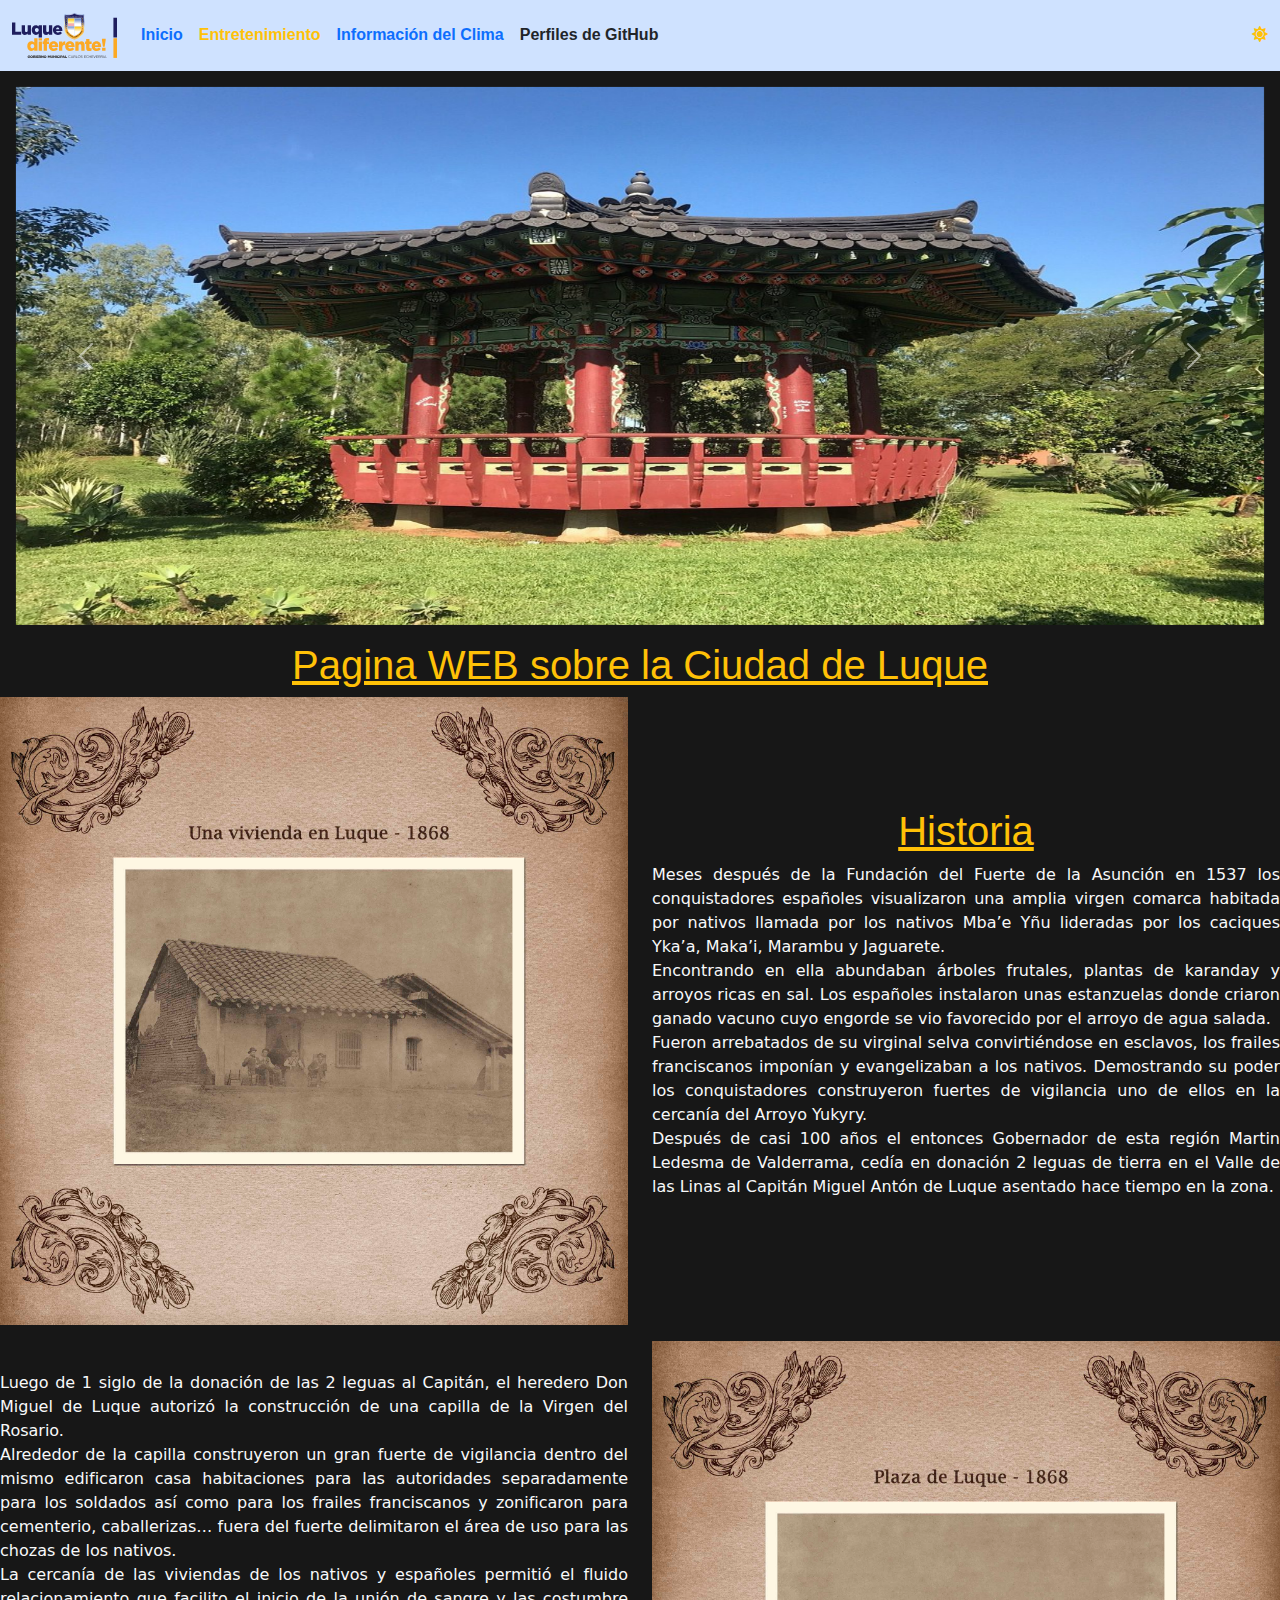
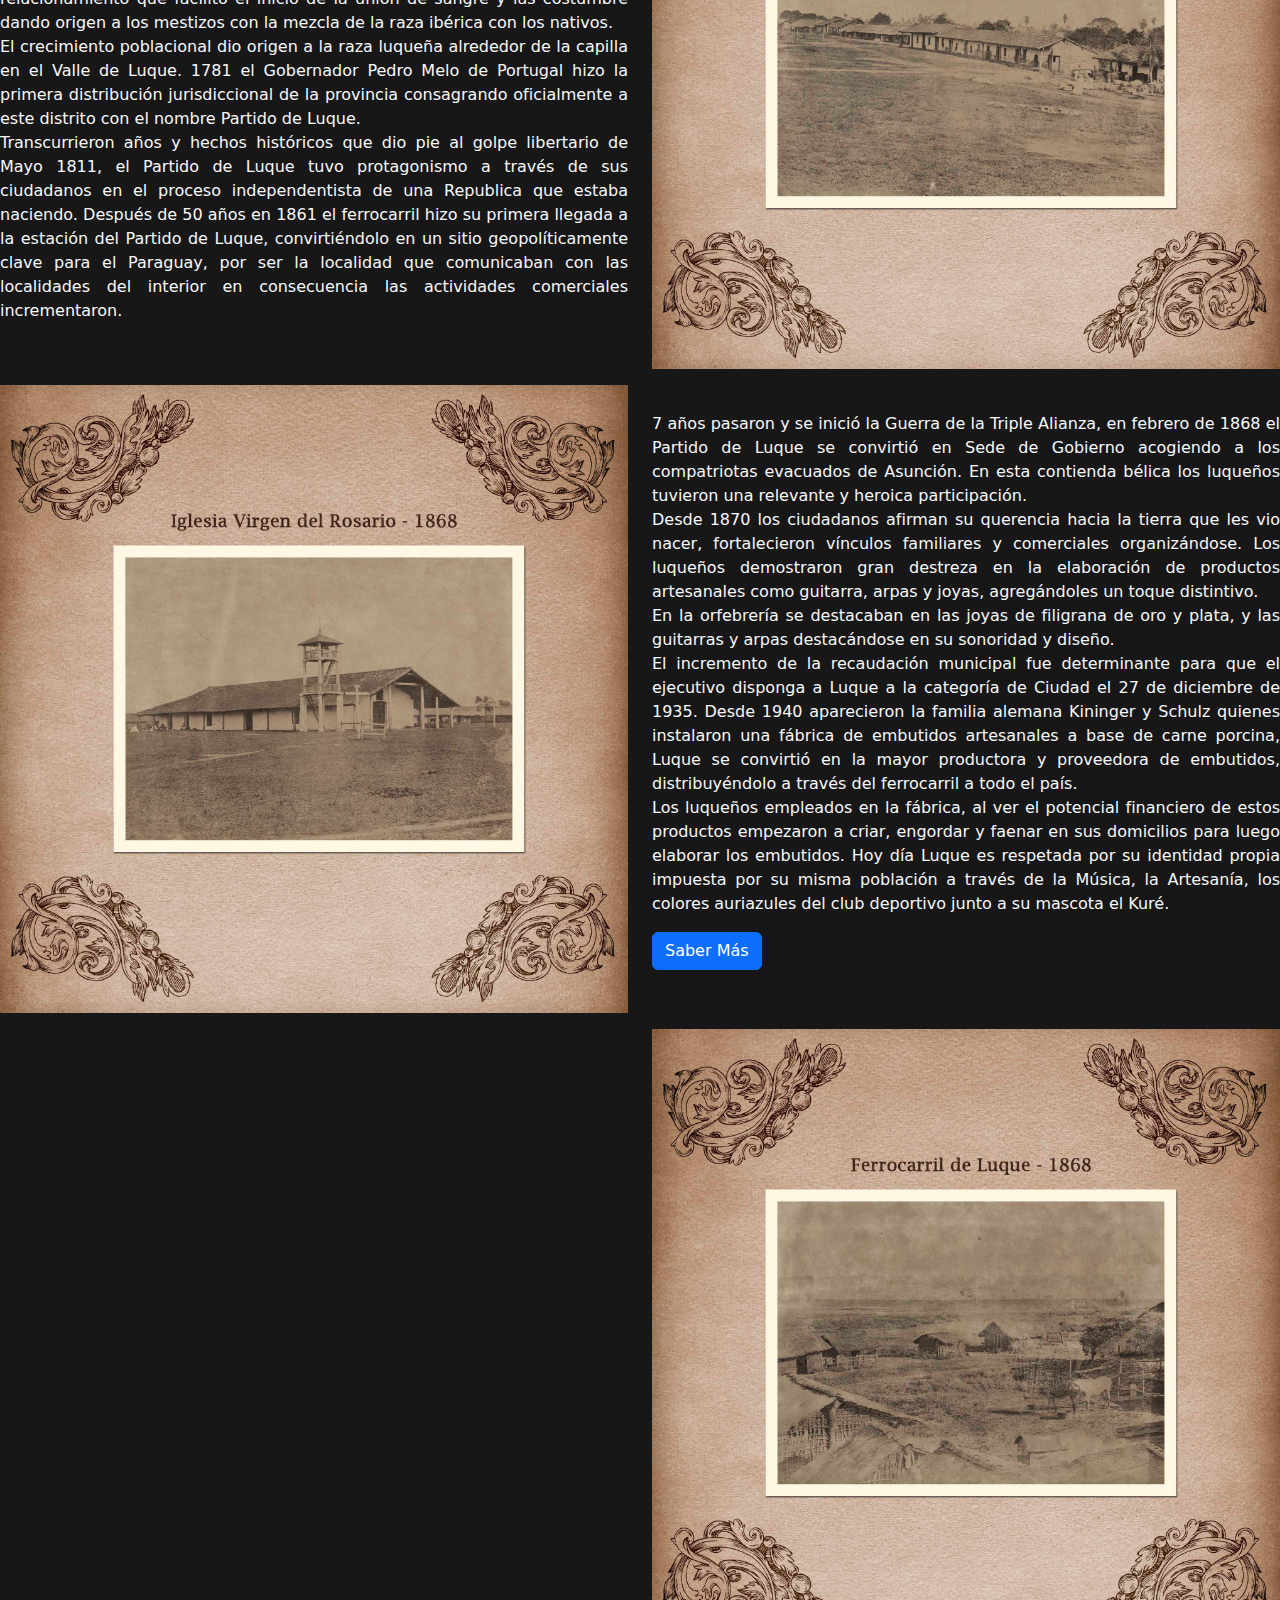
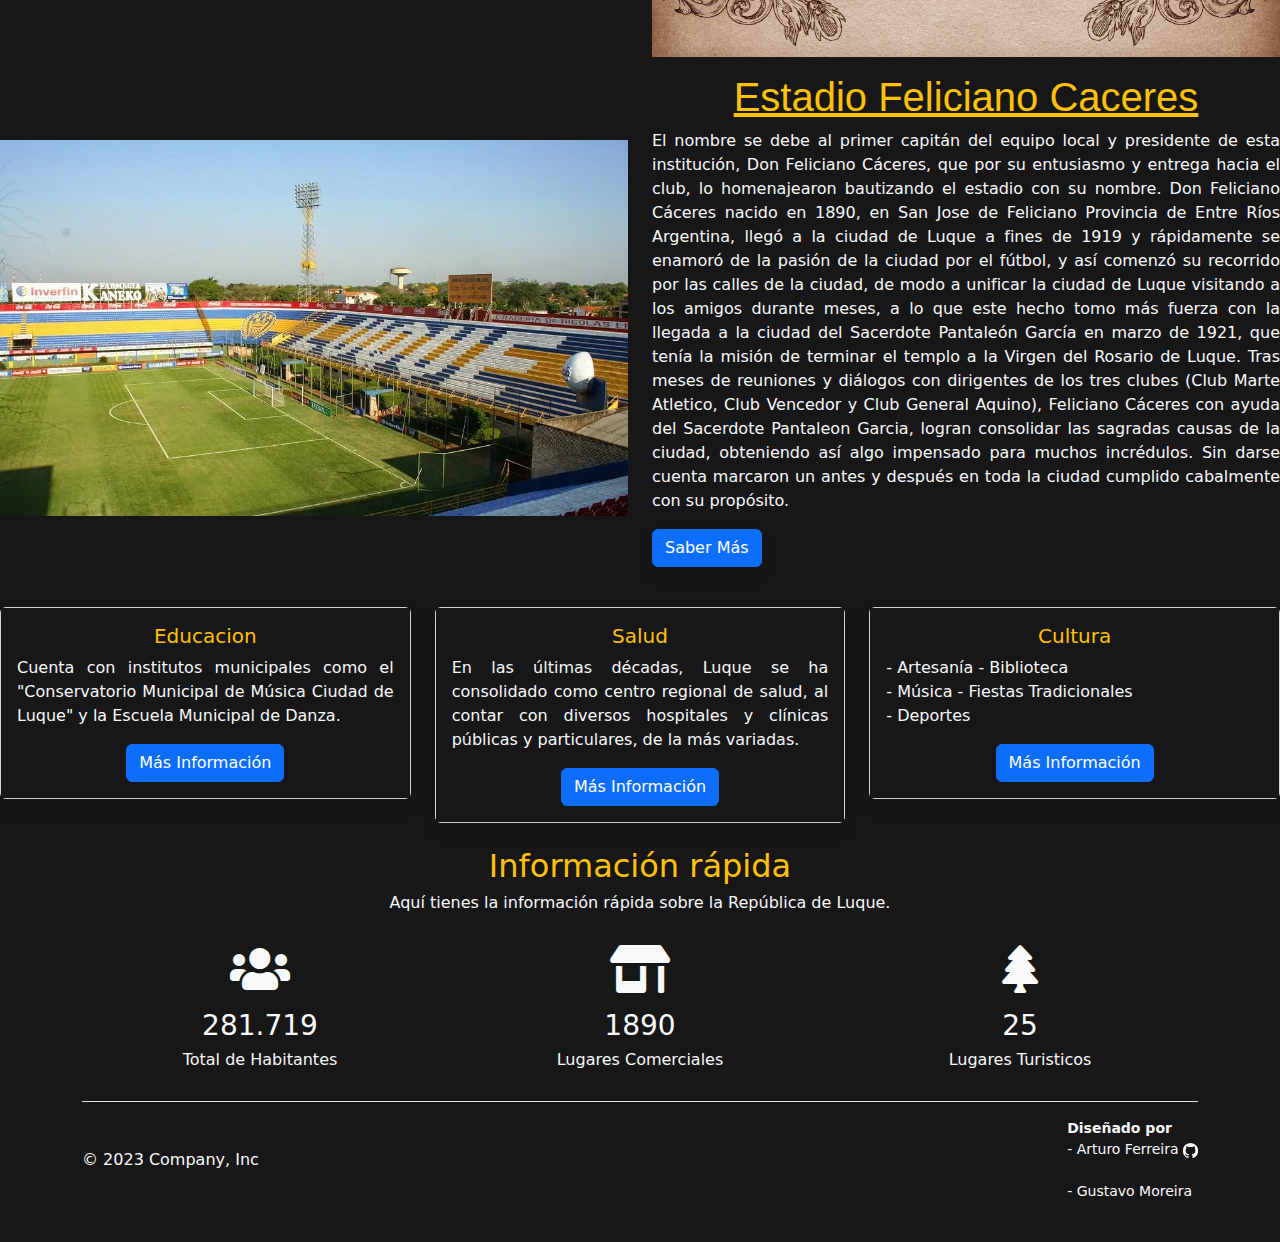
==== index.html @ f162bca5 "first commit" ====
<!DOCTYPE html>
<html lang="es">
    <head>
        <meta charset="UTF-8">
        <link rel="stylesheet" href="https://cdnjs.cloudflare.com/ajax/libs/font-awesome/5.15.1/css/all.min.css"> <!--Nos ayuda para agregar los iconos-->
        <link rel="stylesheet" href="https://unpkg.com/boxicons@latest/css/boxicons.min.css"><!--Nos ayuda para agregar los iconos-->
        <link rel="shortcut icon" href="/img/Club_Sportivo_Luqueno.png" type="image/x-icon">
        <link rel="stylesheet" href="/css/bootstrap.min.css">
        <link rel="stylesheet" href="/css/style.css">
        <title>Inicio</title>
    </head>
    <body>
        <nav class="navbar navbar-expand-lg navbar-dark bg-primary-subtle">
            <div class="container-fluid">
              <a class="navbar-brand"><img src="/img/logo.svg" style="width: 105px;" alt="Luque Diferente"></a>
              <button class="navbar-toggler" type="button" data-bs-toggle="collapse" data-bs-target="#navbarNavAltMarkup" aria-controls="navbarNavAltMarkup" aria-expanded="false" aria-label="Toggle navigation">
                <span class="navbar-toggler-icon"></span><!--Aqui le indicamos que cuando se utilice pantallas mas pequeñas que se oculte el contenido del navbar y que se almacene dentro de un icono-->
              </button>
              <div class="collapse navbar-collapse" id="navbarNavAltMarkup">
                <div class="navbar-nav">
                  <a class="nav-link text-primary active" href="#">Inicio</a>
                  <a class="nav-link text-warning" href="/html/recreacion.html">Entretenimiento</a>
                  <a class="nav-link text-primary" href="/html/info.html">Información del Clima</a>
                  <a class="nav-link text-dark" href="/html/profiles.html">Perfiles de GitHub</a>
                </div>
                <div class="d-flex flex-row-reverse ms-auto">
                  <div id="weather-icon" class="text-warning"><i class="fas fa-sun"><i class="wi wi-day-sunny"></i></i></div>
                  <div id="weather-info" class="text-warning"></div>
                </div>
              </div>
            </div>
          </nav>

          <div class="row">
            <div id="carouselExampleAutoplaying" class="carousel slide" data-bs-ride="carousel">
              <div class="carousel-inner">
                <div class="carousel-item active">
                  <img src="/img/parque-nu-guasu.jpg" class="d-block mw-100 mh-100 p-3" alt="nu_guasu" style="width: 100%; height: 570px;">
                </div>
                <div class="carousel-item">
                  <img src="/img/museo-del-futbol-sudamericano_3.jpg" class="d-block mw-100 mh-100 p-3" alt="conmebol" style="width: 100%; height: 570px;">
                </div>
                <div class="carousel-item">
                  <img src="/img/enjoy-a-unique-sunset.jpg" class="d-block mw-100 mh-100 p-3" alt="SkyDives" style="width: 100%; height: 570px;">
                </div>
              </div>
              <button class="carousel-control-prev" type="button" data-bs-target="#carouselExampleAutoplaying" data-bs-slide="prev">
                <span class="carousel-control-prev-icon" aria-hidden="true"></span>
                <span class="visually-hidden">Anterior</span>
              </button>
              <button class="carousel-control-next" type="button" data-bs-target="#carouselExampleAutoplaying" data-bs-slide="next">
                <span class="carousel-control-next-icon" aria-hidden="true"></span>
                <span class="visually-hidden">Siguiente</span>
              </button>
            
            </div><br>  
          </div>

          <h1 class="text-center text-warning" id="titulo"><u>Pagina WEB sobre la Ciudad de Luque</u></h1>

        <!--Columna 1-->
        <div class="row align-items-center animate__animated animate__bounceInRight mb-3">
          <div class="col-sm-12 col-md-6 col-lg-6 col-xl-6">
              <img src="/img/vivienda_comp.jpg" class="img-fluid" alt="Luque" width="1150"/>
          </div>
          <div class="col-sm-6 col-md-6 col-lg-6 col-xl-6">
            <h1 class="text-center text-warning" id="titulo"><u>Historia</u></h1>
            <p class="text-justify text-light">
              Meses después de la Fundación del Fuerte de la Asunción en 1537 los conquistadores españoles visualizaron una amplia virgen comarca habitada por nativos llamada por los nativos Mba’e Yñu lideradas por los caciques Yka’a, Maka’i, Marambu y Jaguarete.<br>
              Encontrando en ella abundaban árboles frutales, plantas de karanday y arroyos ricas en sal. Los españoles instalaron unas estanzuelas donde criaron ganado vacuno cuyo engorde se vio favorecido por el arroyo de agua salada.<br>
              Fueron arrebatados de su virginal selva convirtiéndose en esclavos, los frailes franciscanos imponían y evangelizaban a los nativos. Demostrando su poder los conquistadores construyeron fuertes de vigilancia uno de ellos en la cercanía del Arroyo Yukyry.<br>
              Después de casi 100 años el entonces Gobernador de esta región Martin Ledesma de Valderrama, cedía en donación 2 leguas de tierra en el Valle de las Linas al Capitán Miguel Antón de Luque asentado hace tiempo en la zona.<br>
            </p>
          </div>
          
        </div>

        <!--Columna 2-->
        <div class="row align-items-center animate__animated animate__bounceInRight mb-3">
          
          <div class="col-sm-12 col-md-6 col-lg-6 col-xl-6">
            <p class="text-justify text-light">
              Luego de 1 siglo de la donación de las 2 leguas al Capitán, el heredero Don Miguel de Luque autorizó la construcción de una capilla de la Virgen del Rosario.<br>
              Alrededor de la capilla construyeron un gran fuerte de vigilancia dentro del mismo edificaron casa habitaciones para las autoridades separadamente para los soldados así como para los frailes franciscanos y zonificaron para cementerio, caballerizas… fuera del 
              fuerte delimitaron el área de uso para las chozas de los nativos.<br>
              La cercanía de las viviendas de los nativos y españoles permitió el fluido relacionamiento que facilito el inicio de la unión de sangre y las costumbre dando origen a los mestizos con la mezcla de la raza ibérica con los nativos.<br>
              El crecimiento poblacional dio origen a la raza luqueña alrededor de la capilla en el Valle de Luque. 1781 el Gobernador Pedro Melo de Portugal hizo la primera distribución jurisdiccional de la provincia consagrando oficialmente a este distrito con el nombre Partido de Luque.<br>
              Transcurrieron años y hechos históricos que dio pie al golpe libertario de Mayo 1811, el Partido de Luque tuvo protagonismo a través de sus ciudadanos en el proceso independentista de una Republica que estaba naciendo. Después de 50 años en 1861 el ferrocarril hizo su primera 
              llegada a la estación del Partido de Luque, convirtiéndolo en un sitio geopolíticamente clave para el Paraguay, por ser la localidad que comunicaban con las localidades del interior en consecuencia las actividades comerciales incrementaron.<br>
            </p>
          </div>
          <div class="col-sm-12 col-md-6 col-lg-6 col-xl-6">
              <img src="/img/plaza_comp.jpg" class="img-fluid" alt="Luque" width="1150"/>
          </div>
        </div>

        <!--Columna 3-->
        <div class="row align-items-center animate__animated animate__bounceInRight mb-3">
          <div class="col-sm-12 col-md-6 col-lg-6 col-xl-6">
              <img src="/img/iglesia_comp.jpg" class="img-fluid" alt="Luque" width="1150"/>
          </div>
          <div class="col-sm-12 col-md-6 col-lg-6 col-xl-6">
            <p class="text-justify text-light">
              7 años pasaron y se inició la Guerra de la Triple Alianza, en febrero de 1868 el Partido de Luque se convirtió en Sede de Gobierno acogiendo a los compatriotas evacuados de Asunción. En esta contienda bélica los luqueños tuvieron una relevante y heroica participación.<br>
              Desde 1870 los ciudadanos afirman su querencia hacia la tierra que les vio nacer, fortalecieron vínculos familiares y comerciales organizándose. Los luqueños demostraron gran destreza en la elaboración de productos artesanales como guitarra, arpas y joyas, agregándoles un toque distintivo.<br>
              En la orfebrería se destacaban en las joyas de filigrana de oro y plata, y las guitarras y arpas destacándose en su sonoridad y diseño.<br>
              El incremento de la recaudación municipal fue determinante para que el ejecutivo disponga a Luque a la categoría de Ciudad el 27 de diciembre de 1935. Desde 1940 aparecieron la familia alemana Kininger y Schulz quienes instalaron una fábrica de embutidos artesanales a base de carne porcina, 
              Luque se convirtió en la mayor productora y proveedora de embutidos, distribuyéndolo a través del ferrocarril a todo el país.<br>
              Los luqueños empleados en la fábrica, al ver el potencial financiero de estos productos empezaron a criar, engordar y faenar en sus domicilios para luego elaborar los embutidos. Hoy día Luque es respetada por su identidad propia impuesta por su misma población a través de la Música, 
              la Artesanía, los colores auriazules del club deportivo junto a su mascota el Kuré.<br>
            </p>
            <a type="button" class="btn btn-primary mb-3" href="https://es.wikipedia.org/wiki/Luque_(Paraguay)" target="_blank">Saber Más</a>
          </div>
        </div>

        <!--Columna 4-->
        <div class="row align-items-center animate__animated animate__bounceInRight mb-3">
          <div class="col-sm-12 col-md-6 col-lg-6 col-xl-6"><p class="text-justify text-light"></p></div>
          <div class="col-sm-12 col-md-6 col-lg-6 col-xl-6">
              <img src="/img/ferroarril_comp.jpg" class="img-fluid" alt="Luque" width="1150"/>
          </div>
        </div>

        <!--Columna -->
        <div class="row align-items-center animate__animated animate__bounceInRight">
          <div class="col-sm-12 col-md-6 col-lg-6 col-xl-6">
            <img src="/img/ciudad-de-luque.webp" class="img-fluid my-3" alt="Luque"/>
          </div>
          <div class="col-sm-12 col-md-6 col-lg-6 col-xl-6">
            <h1 class="text-center text-warning" id="titulo"><u>Estadio Feliciano Caceres</u></h1>
            <p class="text-justify text-light">
              El nombre se debe al primer capitán del equipo local y presidente de esta institución, Don Feliciano Cáceres, que por su entusiasmo y entrega hacia el club, lo homenajearon bautizando el estadio con su nombre.
              Don Feliciano Cáceres nacido en 1890, en San Jose de Feliciano Provincia de Entre Ríos Argentina, llegó a la ciudad de Luque a fines de 1919 y rápidamente se enamoró de la pasión de la ciudad por el fútbol, 
              y así comenzó su recorrido por las calles de la ciudad, de modo a unificar la ciudad de Luque visitando a los amigos durante meses, a lo que este hecho tomo más fuerza con la llegada a la ciudad del Sacerdote Pantaleón García 
              en marzo de 1921, que tenía la misión de terminar el templo a la Virgen del Rosario de Luque.
              Tras meses de reuniones y diálogos con dirigentes de los tres clubes (Club Marte Atletico, Club Vencedor y Club General Aquino), Feliciano Cáceres con ayuda del Sacerdote Pantaleon Garcia, logran consolidar las sagradas causas de la ciudad,                   obteniendo así algo impensado para muchos incrédulos. Sin darse cuenta marcaron un antes y después en toda la ciudad cumplido cabalmente con su propósito.
            </p>
            <a type="button" class="btn btn-primary mb-3 shadow" href="https://es.wikipedia.org/wiki/Estadio_Feliciano_C%C3%A1ceres" target="_blank">Saber Más</a>
          </div>
        </div>

        <div class="row text-center animate__animated animate__bounceInLeft">
            <div class="col-sm-12 col-md-6 col-lg-4 col-xl-4 my-4">
                <div class="card shadow">
                    <div class="card-body">
                        <h5 class="card-title text-warning">Educacion</h5>
                        <p class="card-text text-light text-justify">Cuenta con institutos municipales como el "Conservatorio Municipal de Música Ciudad de Luque" y la Escuela Municipal de Danza.</p>
                        <a href="https://es.wikipedia.org/wiki/Luque_(Paraguay)#Educaci%C3%B3n" class="btn btn-primary" target="_blank">Más Información</a>
                    </div>
                </div>
            </div>
            <div class="col-sm-12 col-md-6 col-lg-4 col-xl-4 my-4">
                <div class="card shadow">
                    <div class="card-body">
                        <h5 class="card-title text-warning">Salud</h5>
                        <p class="card-text text-light text-justify">En las últimas décadas, Luque se ha consolidado como centro regional de salud, al contar con diversos hospitales y clínicas públicas y particulares, de la más variadas.</p>
                        <a href="https://es.wikipedia.org/wiki/Luque_(Paraguay)#Salud" class="btn btn-primary" target="_blank">Más Información</a>
                    </div>
                </div>
            </div>
            <div class="col-sm-12 col-md-6 col-lg-4 col-xl-4 my-4">
                <div class="card shadow">
                    <div class="card-body">
                        <h5 class="card-title text-warning">Cultura</h5>
                        <p class="card-text text-light text-justify">- Artesanía - Biblioteca<br> - Música - Fiestas Tradicionales<br>- Deportes</p>
                        <a href="https://es.wikipedia.org/wiki/Luque_(Paraguay)#Cultura_y_Ciencia" class="btn btn-primary" target="_blank">Más Información</a>
                    </div>
                </div>
            </div>
        </div>

        <div class="b-example-divider"></div>

        <div class="spacer feature24 spacer team4 ">
          <div class="container">
              <!-- Fila 1 -->
              <div class="row justify-content-center">
                  <div class="col-md-7 text-center">
                      <h2 class="title text-warning">Información rápida</h2>
                      <h6 class="subtitle text-light">Aquí tienes la información rápida sobre la República de Luque.</h6>
                  </div>
              </div><br>
              <!-- Fila 2 -->
              <div class="row m-t-30 p-t-30 client-box">
                  <!-- columna 1  -->
                  <div class="col-lg-4 col-md-6 text-center">
                      <div class="no-block">
                          <i class="fa fa-users fa-3x text-light mb-3"></i>
                          <div class="m-l-20">
                              <h3 class="font-light counter m-b-0 text-light">281.719</h3>
                              <h6 class="font-13 text-light">Total de Habitantes</h6>
                          </div>
                      </div>
                  </div>

                  <!-- columna 2  -->
                  <div class="col-lg-4 col-md-6 text-center">
                      <div class="no-block">
                        <i class="fas fa-store-alt fa-3x text-light mb-3"></i>
                          <div class="m-l-20">
                              <h3 class="font-light counter m-b-0 text-light">1890</h3>
                              <h6 class="font-13 text-light">Lugares Comerciales</h6>
                          </div>
                      </div>
                  </div>

                  <!-- columna 3  -->
                  <div class="col-lg-4 col-md-6 text-center">
                      <div class="no-block">
                        <i class="fas fa-tree fa-3x text-light mb-3"></i>
                          <div class="m-l-20">
                              <h3 class="font-light counter m-b-0 text-light">25</h3>
                              <h6 class="font-13 text-light">Lugares Turisticos</h6>
                          </div>
                      </div>
                  </div>
              </div>
          </div>
      </div>

        <!--Bootstrap-->
        <script src="/js/bootstrap.bundle.min.js"></script>
        <script src="/js/navbar-weather.js"></script>
        <script src="/js/navbar-weather-icons.js"></script>
    </body>
    
    <div class="b-example-divider"></div>

    <div class="container">
        <footer class="d-flex flex-wrap justify-content-between align-items-center py-3 my-4 border-top">
            <p class="col-md-4 mb-0 text-light">&copy; 2023 Company, Inc</p>

            <a href="/" class="col-md-4 d-flex align-items-center justify-content-center mb-3 mb-md-0 me-md-auto link-body-emphasis text-decoration-none">
            <svg class="bi me-2" width="40" height="32"><use xlink:href="#bootstrap"/></svg>
            </a>
            <small class="text-light"><b>Diseñado por</b><br> - Arturo Ferreira  <a href="https://github.com/atreus-oss" target="_blank"><img src="/img/github-mark-white.png" alt="GitHub" width="15px" height="15px"></a><br><br> 
              - Gustavo Moreira<br>
            </small>
            </ul>
        </footer>
    </div>
</html>
---- css/style.css ----
body{
    background: #171717;
}

.text-justify{
    text-align: justify;
}

.nav-link{
    font-weight: 600;
    font-family: 'Bell MT', sans-serif;
}

h1{
    font-family: 'Bell MT', sans-serif;
}

.btn:hover{
    background: #ffc400;
    color: #0907a3;
    border: #ffc400;
}

.card-body{
    background: #171717;
}
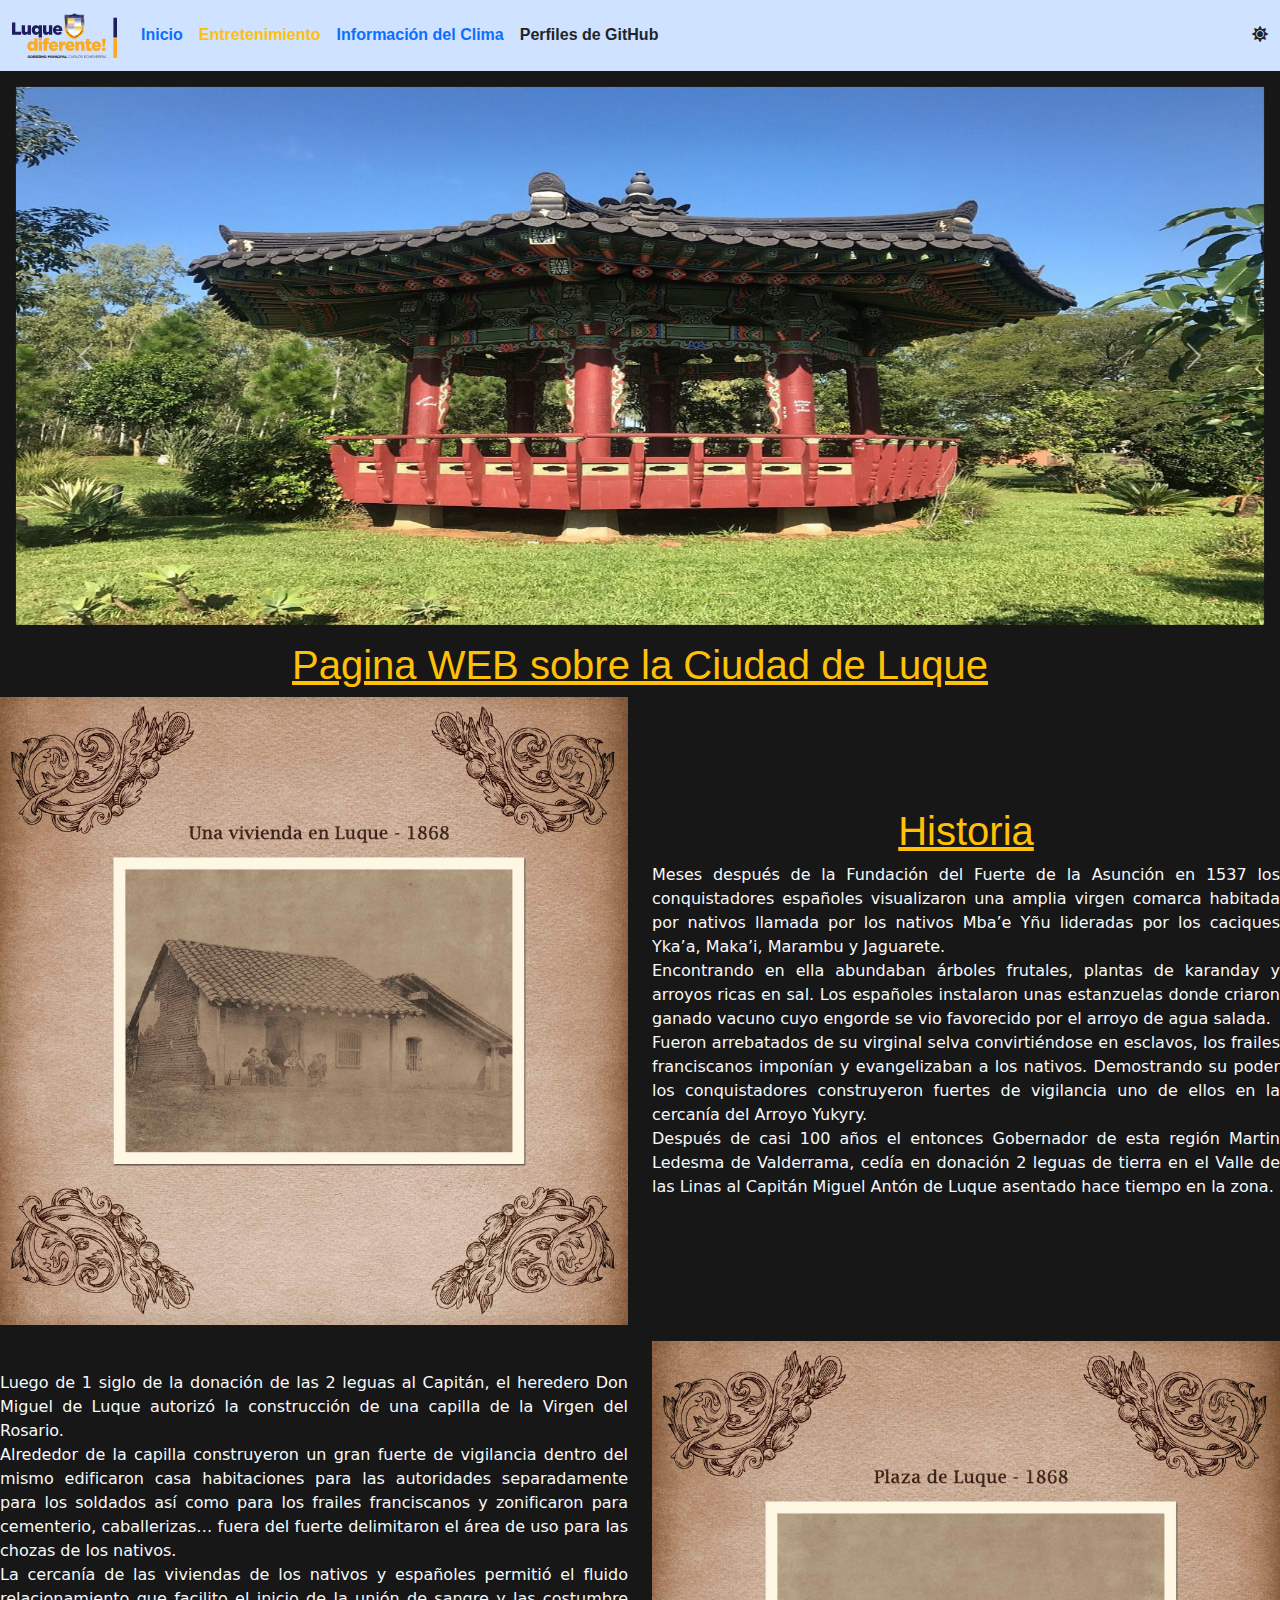
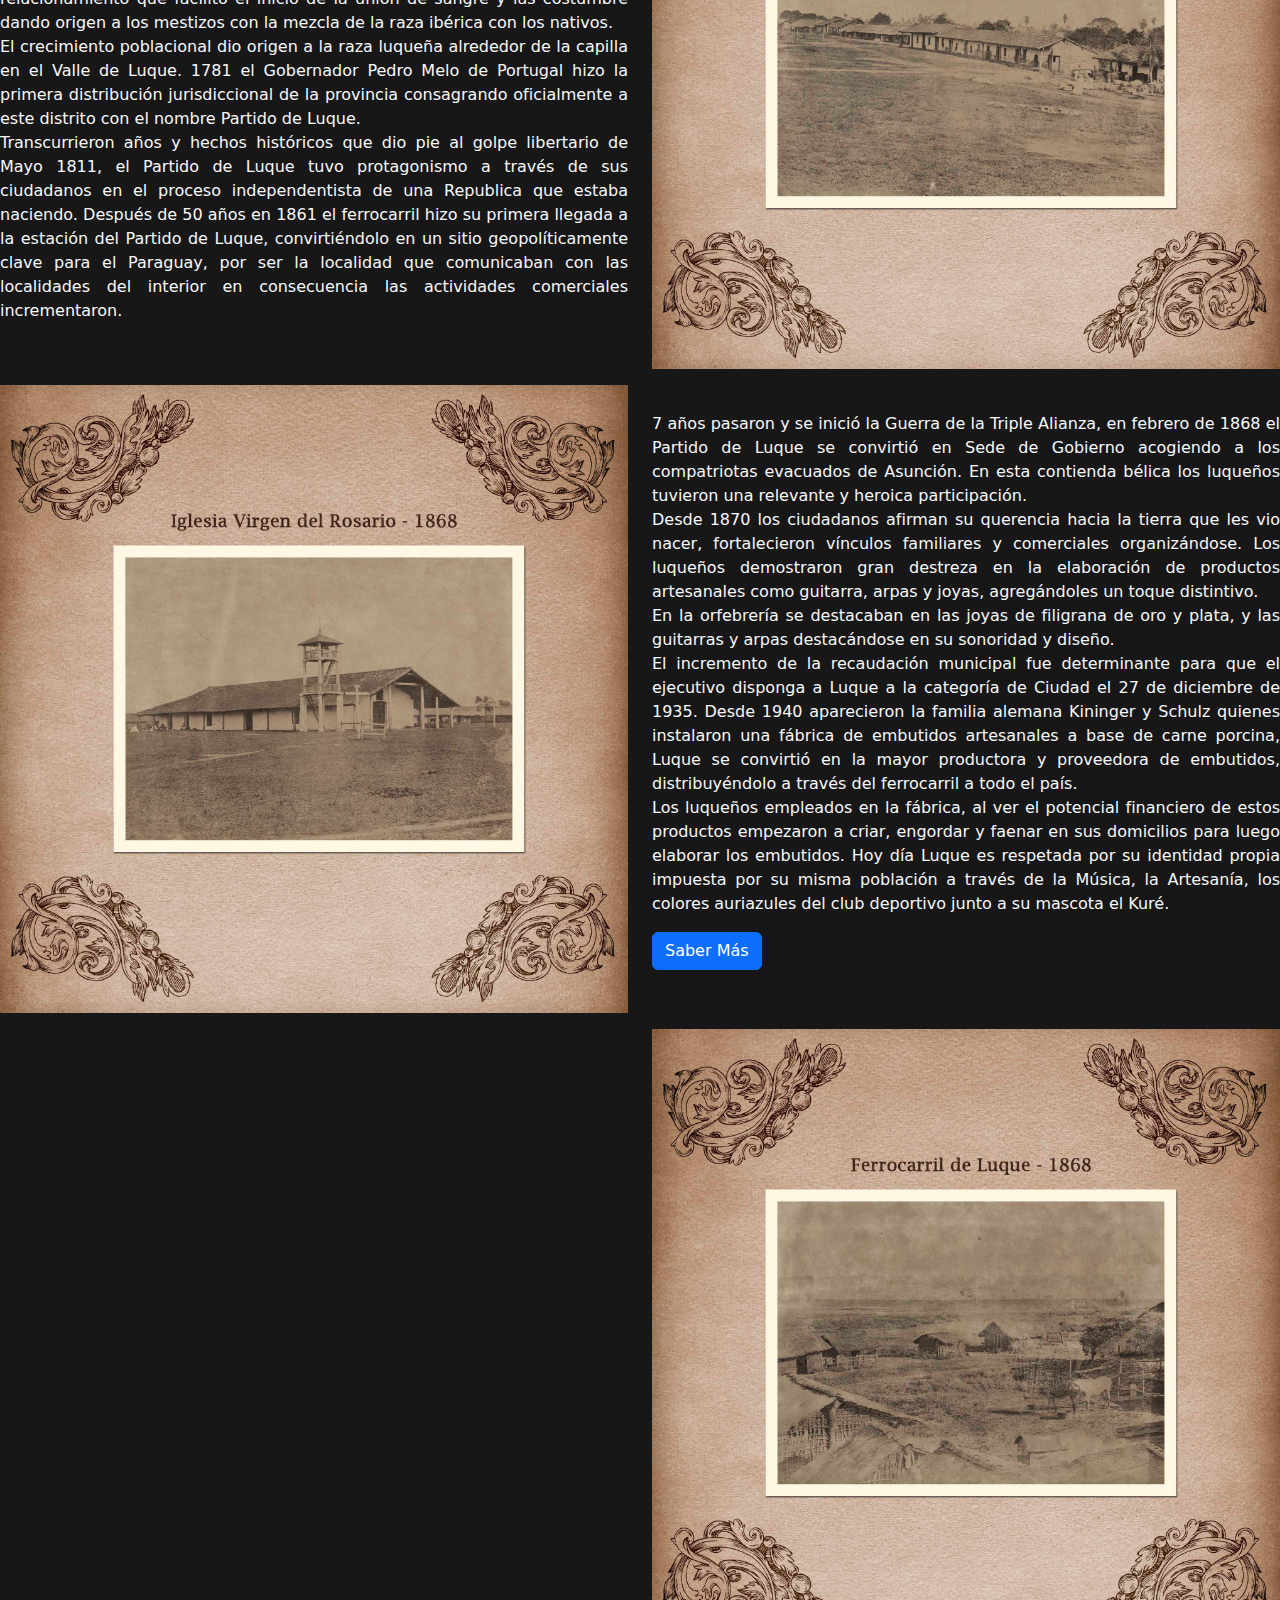
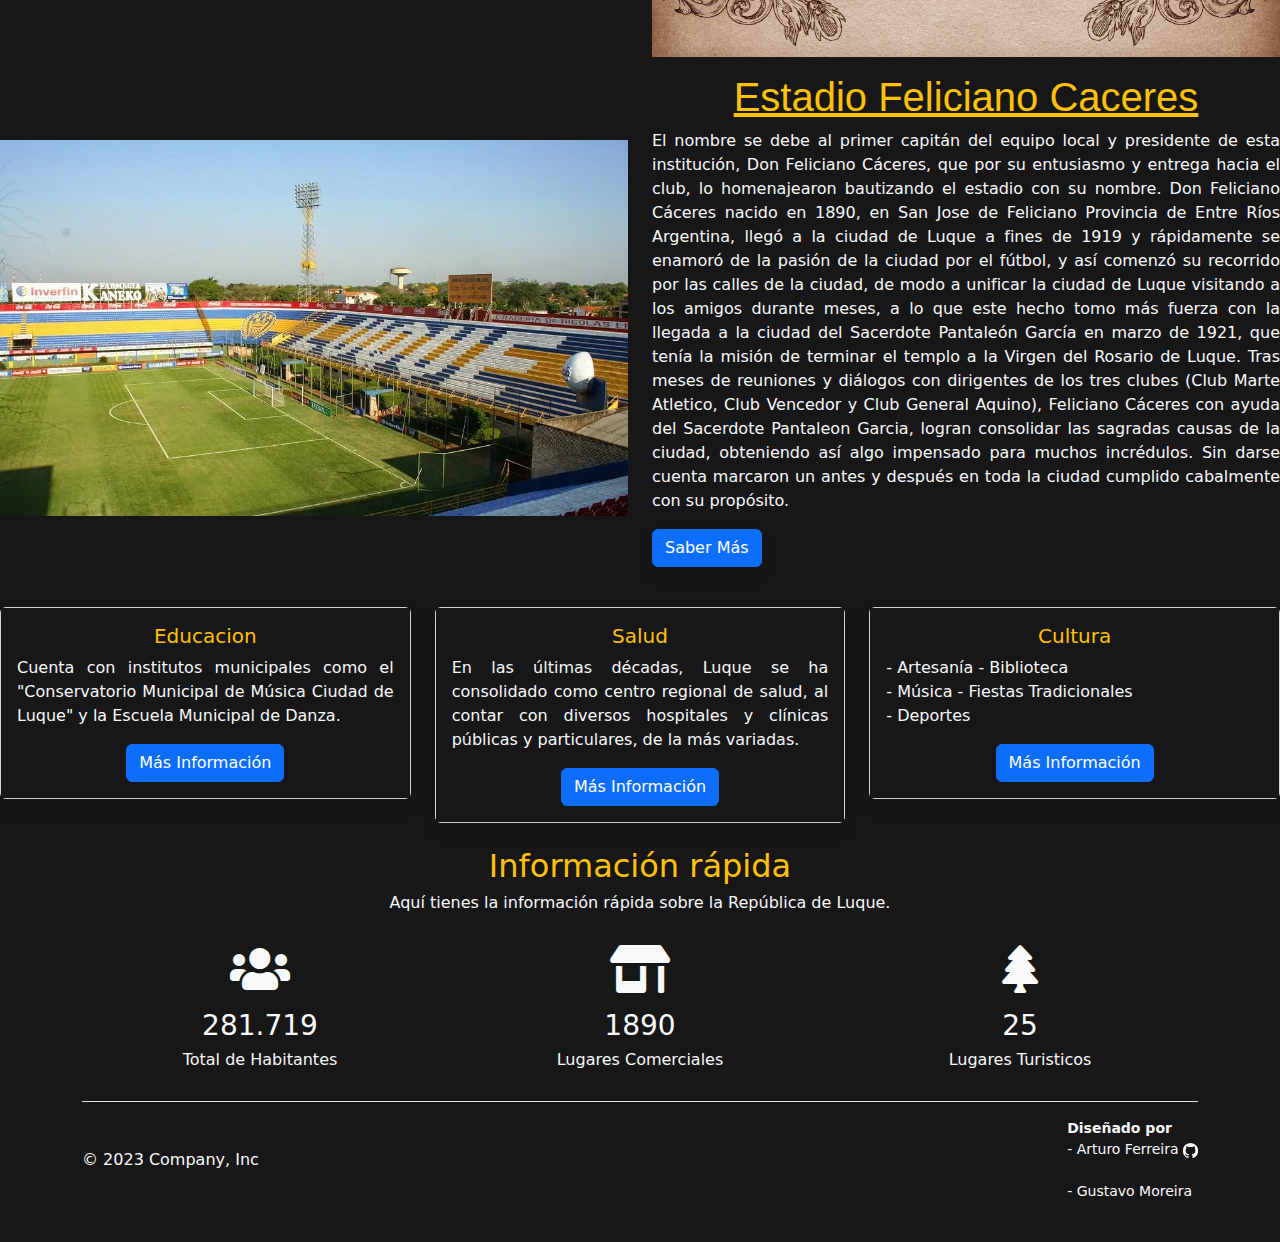
==== commit 928262ca: "main" ====
--- a/index.html
+++ b/index.html
@@ -24,8 +24,8 @@
                   <a class="nav-link text-dark" href="/html/profiles.html">Perfiles de GitHub</a>
                 </div>
                 <div class="d-flex flex-row-reverse ms-auto">
-                  <div id="weather-icon" class="text-warning"><i class="fas fa-sun"><i class="wi wi-day-sunny"></i></i></div>
-                  <div id="weather-info" class="text-warning"></div>
+                  <div id="weather-icon" class="text-dark"><i class="fas fa-sun"><i class="wi wi-day-sunny"></i></i></div>
+                  <div id="weather-info" class="text-dark"></div>
                 </div>
               </div>
             </div>
